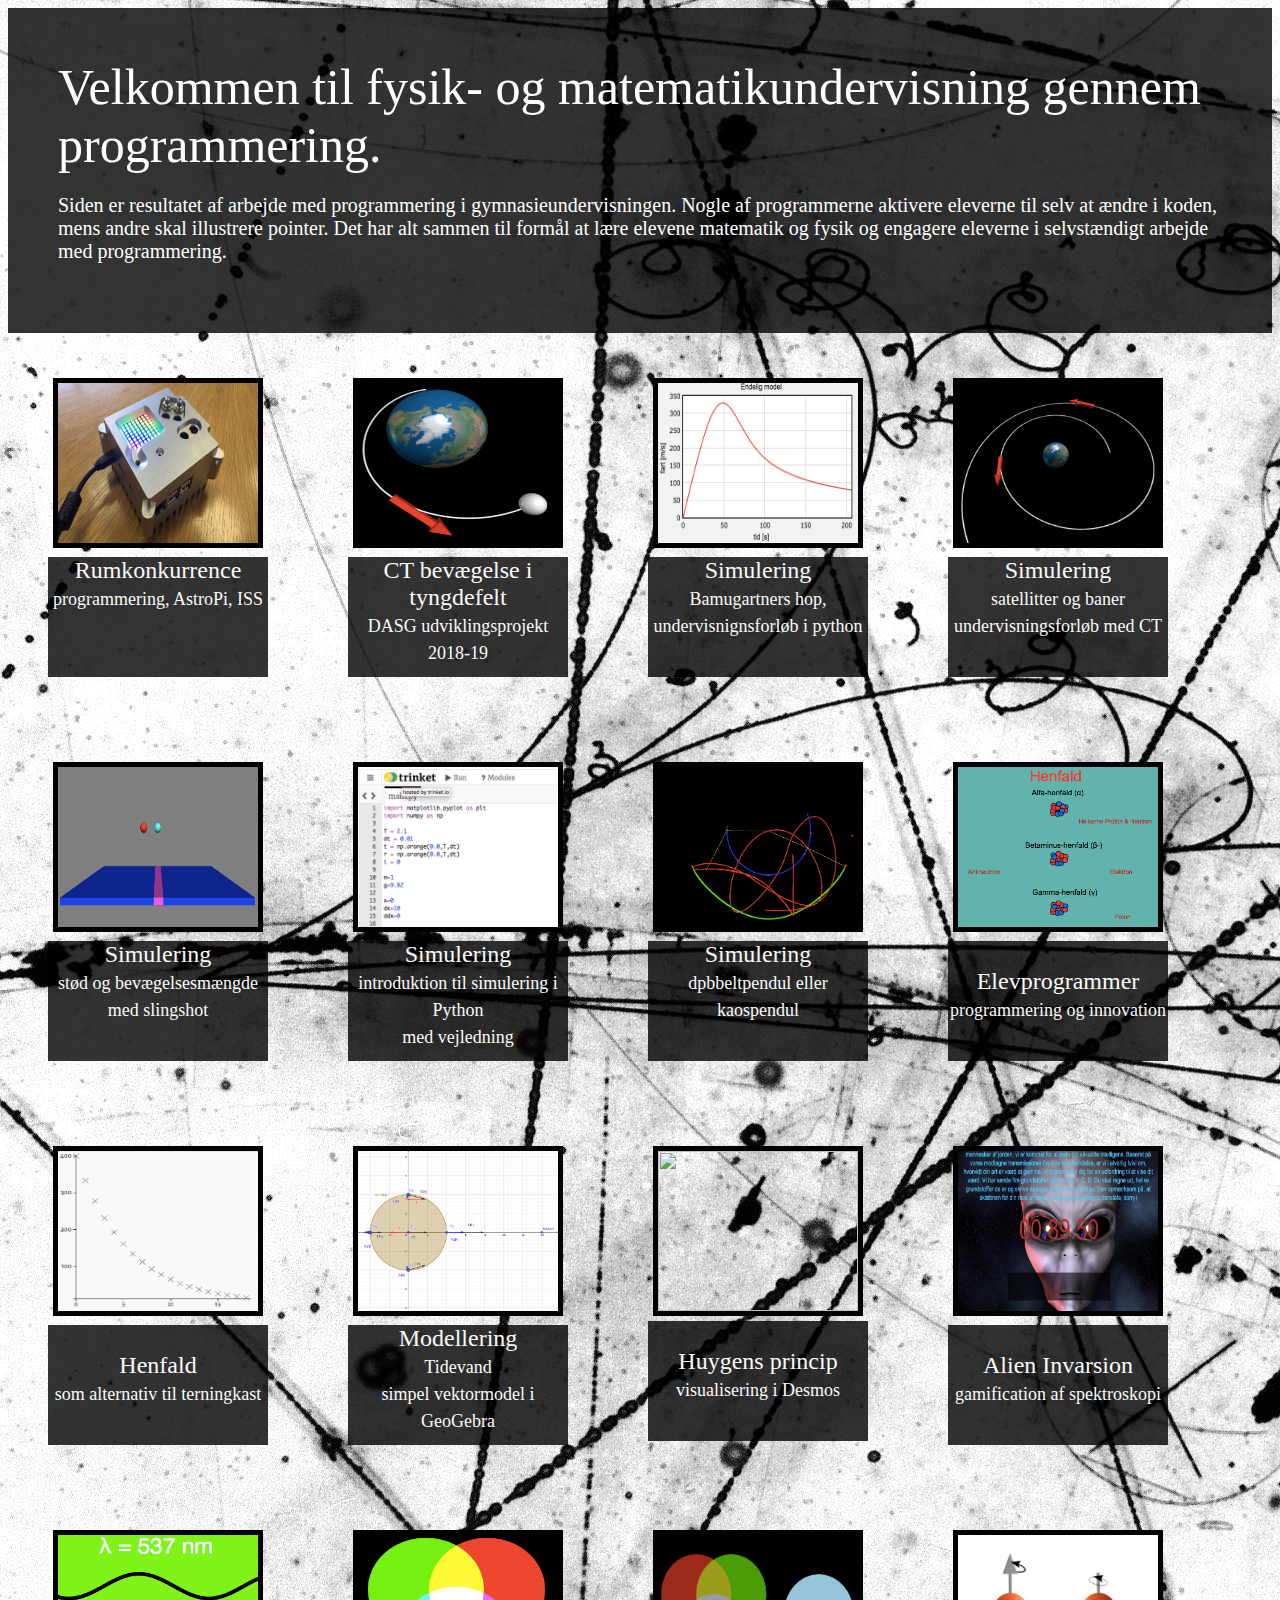
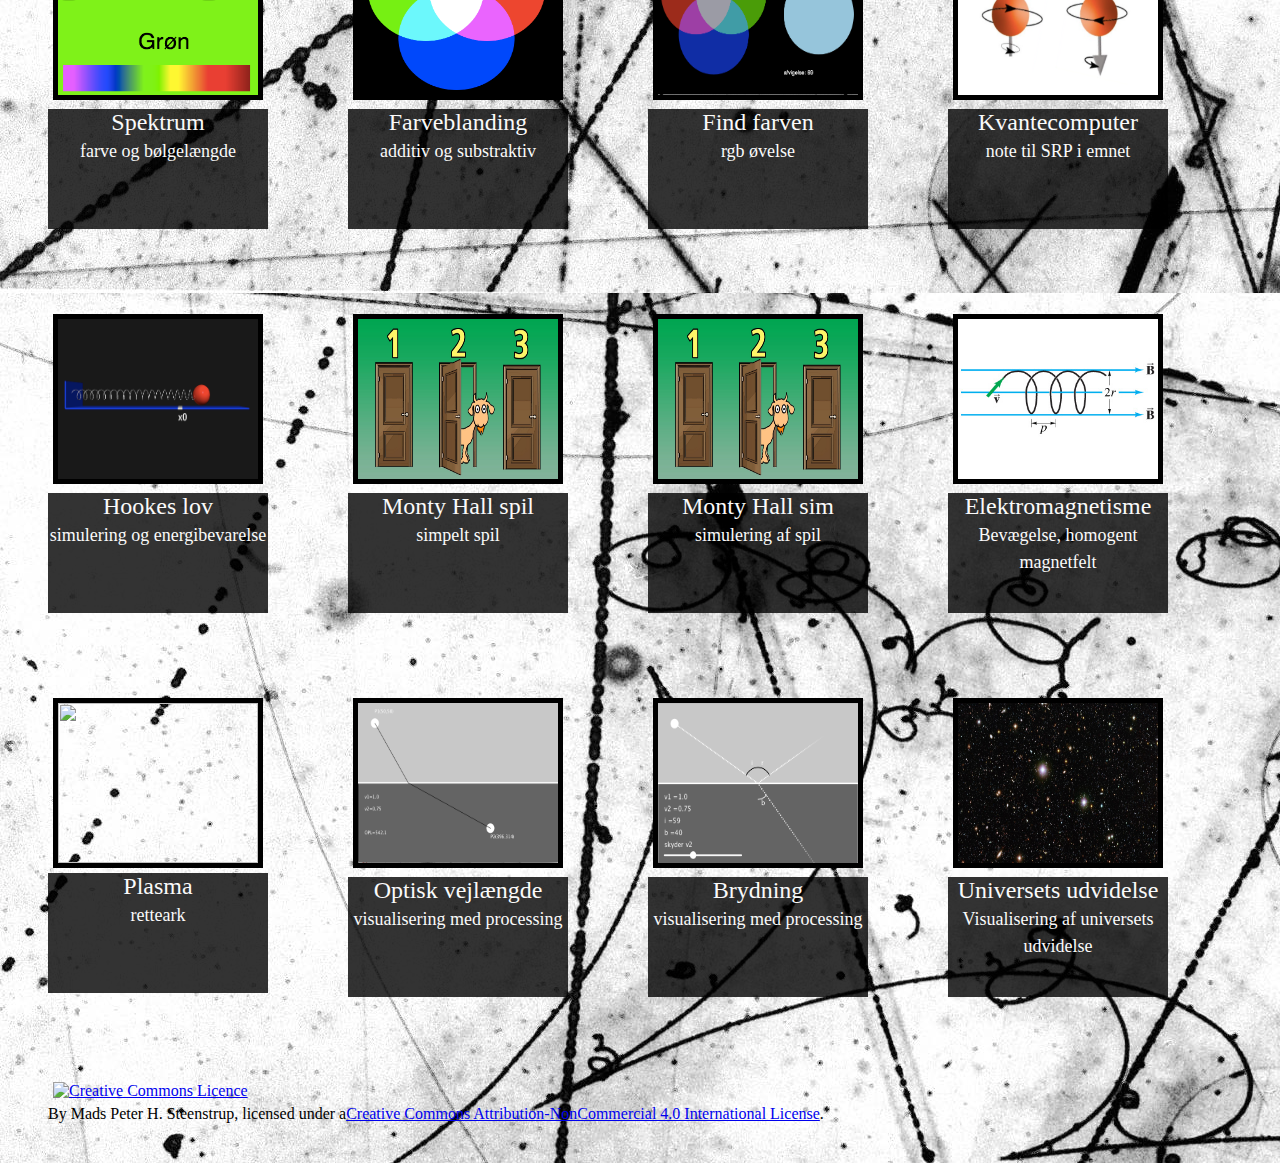
==== index.html @ b62d11b9 "update 29 januar" ====
<!DOCTYPE html>
<html>
<head>
	<meta charset="UTF-8">
  <title>Mads Peter H. Steenstrup</title>
<link rel="stylesheet" href="style.css">
<!--  <script>document.createElement("banner")</script> -->
<!--  <style>
body {
	background: url(FN0143H_2.jpg);
}
  banner {
    display: block;
    background-color: rgba(50,50,50,0.65);
    padding: 50px;
    font-size: 50px;
	color: rgb(200,200,200);
	text-align: center;
  }

img{
  float: center;
    width: 200px;
    height: 160px;
    margin: 5px;
	border: 5px solid black ;}

figure{
		float:left;
}

figcaption{
	background-color: rgba(0,0,0,0.7);
	font-size: 24px;
	text-align: center;
	color: rgb(200,200,200);
}
</style>
-->

</head>

<body>
<banner>Velkommen til fysik- og matematikundervisning gennem programmering.
<br>
<p style="font-size: 20px">	Siden er resultatet af arbejde med programmering i gymnasieundervisningen. Nogle af programmerne aktivere eleverne til selv at ændre i koden, mens andre skal illustrere pointer. Det har alt sammen til formål at lære elevene matematik og fysik og engagere eleverne i selvstændigt arbejde med programmering.   </p> </banner>

<figure>
	<a title="AstroPiRys 2018" href="AstroPiRys/AstroPiRys.html">  	<img src="AstroPiRys/AstroPiBillede.jpg" /></a>
	<figcaption>Rumkonkurrence <br><font size=4> programmering, AstroPi, ISS</font></figcaption></figure>
</figure>

<figure>
<a title="CT bevægelse i tyngdefelt" href="CT-affyringJorden.html"> <img src="affyringJorden.png" /></a>
<figcaption>CT bevægelse i tyngdefelt<br><font size=4>DASG udviklingsprojekt 2018-19</font> </figcaption></figure>

<figure>
	<a title="Simulation Felix Baumgartners hop" href="https://trinket.io/mpsteenstrup_9752/courses/newtons-mekanik-det-skra-kast-og-baumgartners-hop#">  	<img src="FelixBaumgartner.png" /></a>
	<figcaption>Simulering <br><font size=4>Bamugartners hop, <br> undervisnignsforløb i python</font></figcaption></figure>

</figure>

<figure>
	<a title="Simulation af satellitter og jorden" href="https://trinket.io/mpsteenstrup_9752/courses/astronomi-og-computational-thinking#/computational-thinking/ct">  	<img src="Astronomi.png" /></a>
	<figcaption>Simulering <br><font size=4>satellitter og baner <br> undervisningsforløb med CT </font></figcaption></figure>
</figure>

<figure>
	<a title="Stød" href="https://trinket.io/mpsteenstrup_9752/courses/stod-og-bevaegelsesmaengde#/stod/introduktion">  	<img src="Impulse.png" /></a>
	<figcaption>Simulering <br><font size=4>stød og bevægelsesmængde<br> med slingshot </font></figcaption></figure>

</figure>

<figure>
<a title="Trinket Python programmering" href="https://trinket.io/mpsteenstrup_9752/courses/introduktion-til-simulering-med-python#/introduktion/introduktion"> <img src="trinket_introduktion.png" /></a>
<figcaption>Simulering <br> <font size=4>introduktion til simulering i Python<br> med vejledning</font></figcaption></figure>

<figure>
<a title="Simulering dobbeltpendul" href="dobbeltpendul.html"> <img src="dobbeltpendul.png" /></a>
<figcaption>Simulering <br> <font size=4>dpbbeltpendul eller<br> kaospendul</font></figcaption></figure>


<figure>
<a title="Elevprogrammer, lavet af eleverne" href="https://sites.google.com/rysensteen.dk/gcp4-2019/home"> <img src="rysensteen/henfald_elev.png" /></a>
<figcaption><br> Elevprogrammer <br> <font size=4> programmering og innovation </font></figcaption></figure>

<figure>
<a title="Trinket Henfald" href="henfald.html"> <img src="henfald.png" /></a>
<figcaption><br> Henfald <br> <font size=4>som alternativ til terningkast</font></figcaption></figure>


<figure>
	<a title="Tidevand - en simpel vektormodel" href="tidevand/tidevand.html">  	<img src="tidevand/tidevand.png" /></a>
	<figcaption>Modellering <br><font size=4> Tidevand <br>simpel vektormodel i GeoGebra </font></figcaption></figure>

</figure>

<figure>
<a title="View with the Desmos Graphing Calculator" href="https://www.desmos.com/calculator/y0p3xfq9h0">  	<img src="https://s3.amazonaws.com/calc_thumbs/production/y0p3xfq9h0.png" /></a>
<figcaption><br>Huygens princip <br> <font size=4> visualisering i Desmos </font>  </figcaption></figure>



<figure>
<a title="Alien invasion" href="/AlarmJs/indexNeHHeHg.html"> <img src="AlienInvasion.png" /></a>
<figcaption><br>Alien Invarsion <br> <font size=4> gamification af spektroskopi</font></figcaption></figure>

<figure>
<a title="Spektrum" href="spektrum/spektrum.html"> <img src="spektrum/spektrum.png" /></a>
<figcaption>Spektrum          <br><font size=4>farve og bølgelængde</font></figcaption></figure>

<figure>
<a title="Farveblanding" href="farveblanding_js/farveblanding_js.html"> <img src="farveblanding_js/farveblanding_js.png" /></a>
<figcaption>Farveblanding<br><font size=4>additiv og substraktiv</font></figcaption></figure>

<figure>
<a title="FindFarven" href="findFarven.html"> <img src="findFarven.png" /></a>
<figcaption>Find farven<br><font size=4>rgb øvelse</font></figcaption></figure>


<figure>
<a title="Kvanteinformation og Kvantecomputer" href="kvanteinformation.html"> <img src="elektroner.png" /></a>
<figcaption>Kvantecomputer <br> <font size=4>note til SRP i emnet</font> </figcaption></figure>

<figure>
<a title="Hookes lov" href="hookeslov.html"> <img src="hookeslov.png" /></a>
<figcaption>Hookes lov <br> <font size=4>simulering og energibevarelse </font></figcaption></figure>

<figure>
<a title="Monty Hall spil" href="MontyHallSpil.html"> <img src="MontyHall.jpg" /></a>
<figcaption>Monty Hall spil <br> <font size=4>simpelt spil </font> </figcaption></figure>

<figure>
<a title="Simulering af Monty Hall spil" href="MontyHallSimulering.html"> <img src="MontyHall.jpg" /></a>
<figcaption>Monty Hall sim <br> <font size=4>simulering af spil </font></figcaption></figure>


<figure>
<a title="Bevægelse i homogent magnetfelt" href="Elektromagnetisme.html"> <img src="elektronMagnetisk.jpg" /></a>
<figcaption>Elektromagnetisme <br><font size=4>Bevægelse, homogent magnetfelt</font> </figcaption></figure>


<figure>
<a title="Plasma og Fusion retteark" href="plasma.html"> <img src="plasma.png" /></a>
<figcaption>Plasma <br><font size=4>retteark</font></figcaption></figure>

<figure>
<a title="OPL" href="/processing/brydning2/index_mp.html">
	<img src="OPL.png"/></a>
<figcaption>Optisk vejlængde<br><font size=4>visualisering med processing</font> </figcaption></figure>


<figure>
<a title="Brydningsvinkel" href="/processing/brydning/index_mp.html"> <img src="Brydningsvinkel.png" /></a>
<figcaption>Brydning<br><font size=4>visualisering med processing</font> </figcaption></figure>


<figure>
<a title="Universets udvidelse" href="UniversetsUdvidelse.html"> <img src="stars.jpg" /></a>
<figcaption>Universets udvidelse<br><font size=4>Visualisering af universets udvidelse</font> </figcaption></figure>




<br>
<br>
</banner>

<figure>
<a rel="license" href="http://creativecommons.org/licenses/by-nc/4.0/"><img alt="Creative Commons Licence" style="border-width:0;width:120px; height: 42px" src="https://i.creativecommons.org/l/by-nc/4.0/88x31.png"  /></a><br />By Mads Peter H. Steenstrup, licensed under a<a rel="license" href="http://creativecommons.org/licenses/by-nc/4.0/">Creative Commons Attribution-NonCommercial 4.0 International License</a>.
</figure>

</body>
</html>
---- style.css ----
body {
	background: url(FN0143H_2.jpg);
}
  banner {
    display: block;
    background-color: rgba(0,0,0,0.8);
    padding: 50px;
    font-size: 50px;
	color: white;
	text-align: left;
  }

img{
	position: relative;
  float: center;
    width: 200px;
    height: 160px;
    margin: 5px;
	border: 5px solid black ;}

figure{
		float:left;
		margin: 40px;
}

figcaption{
	background-color: rgba(0,0,0,0.8);
	font-size: 24px;
	text-align: center;
	color: rgb(250,250,250);
	width: 220px;
	height: 120px;
}
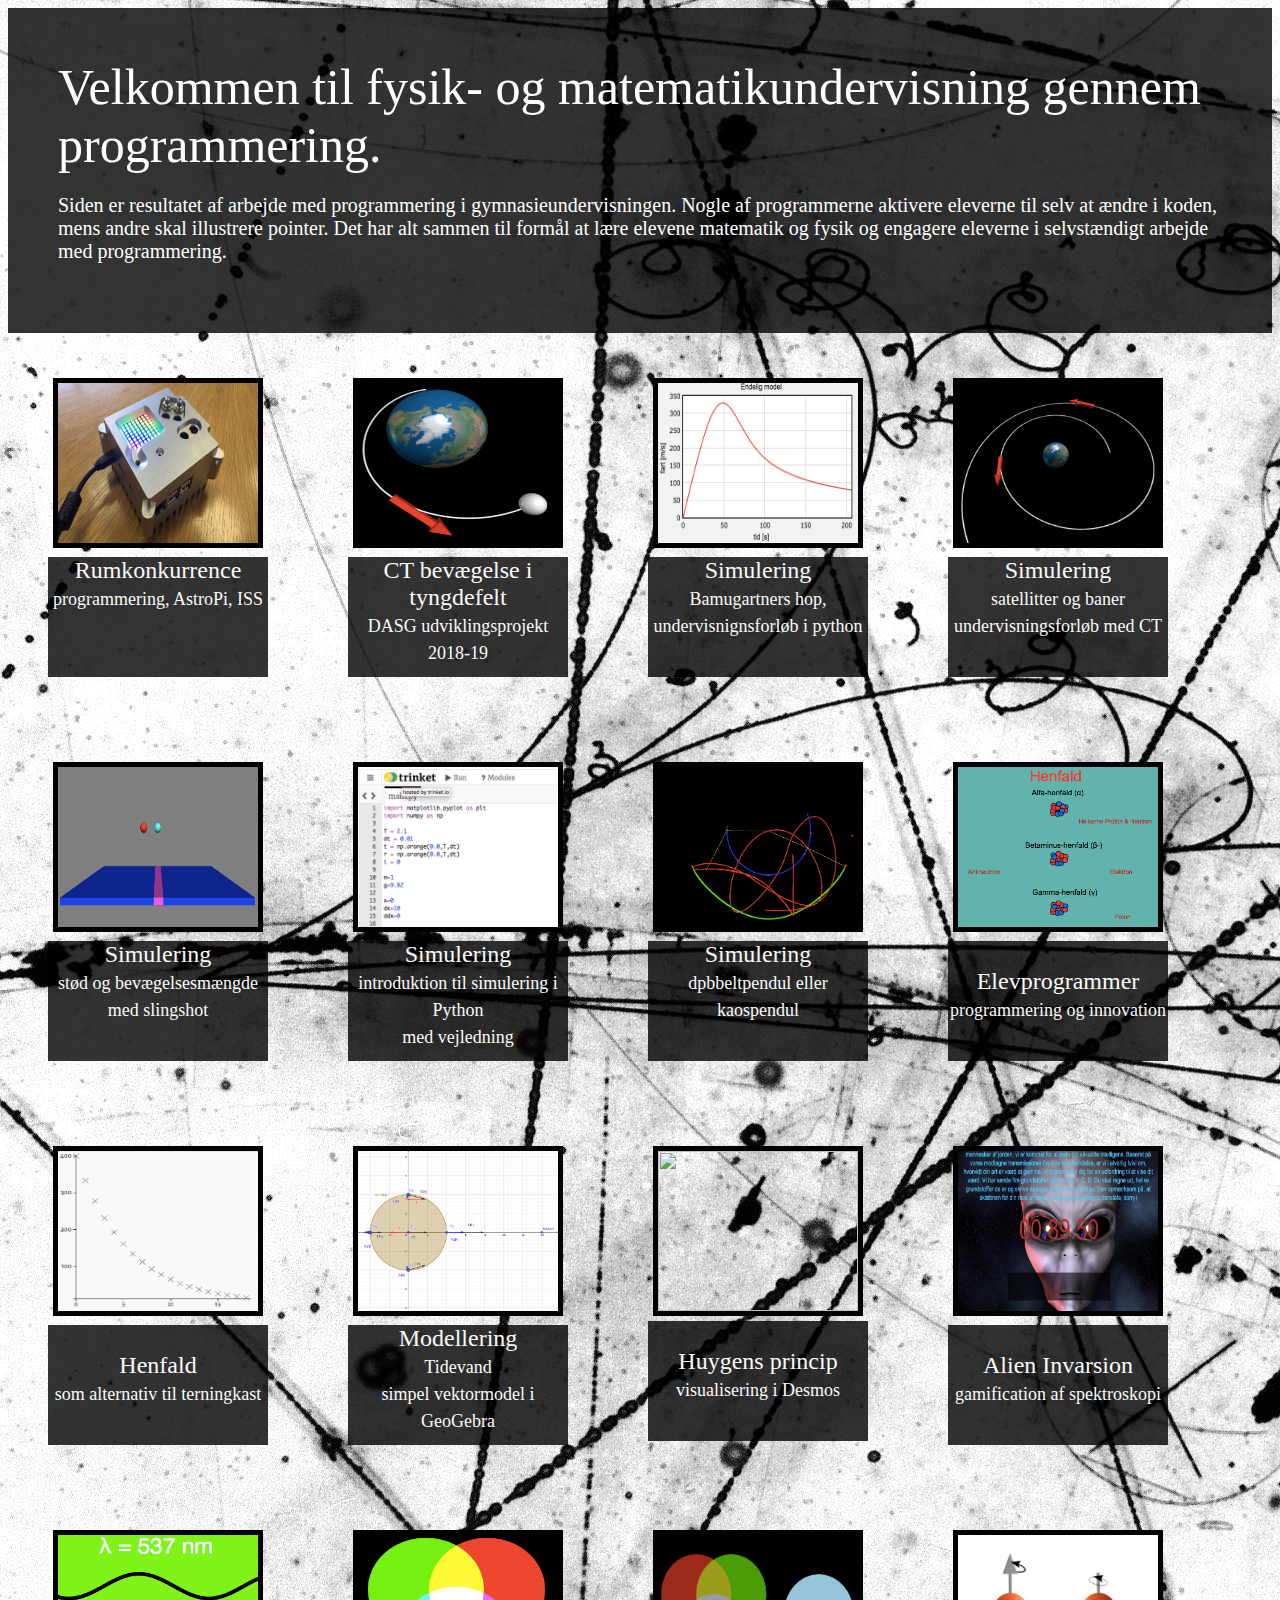
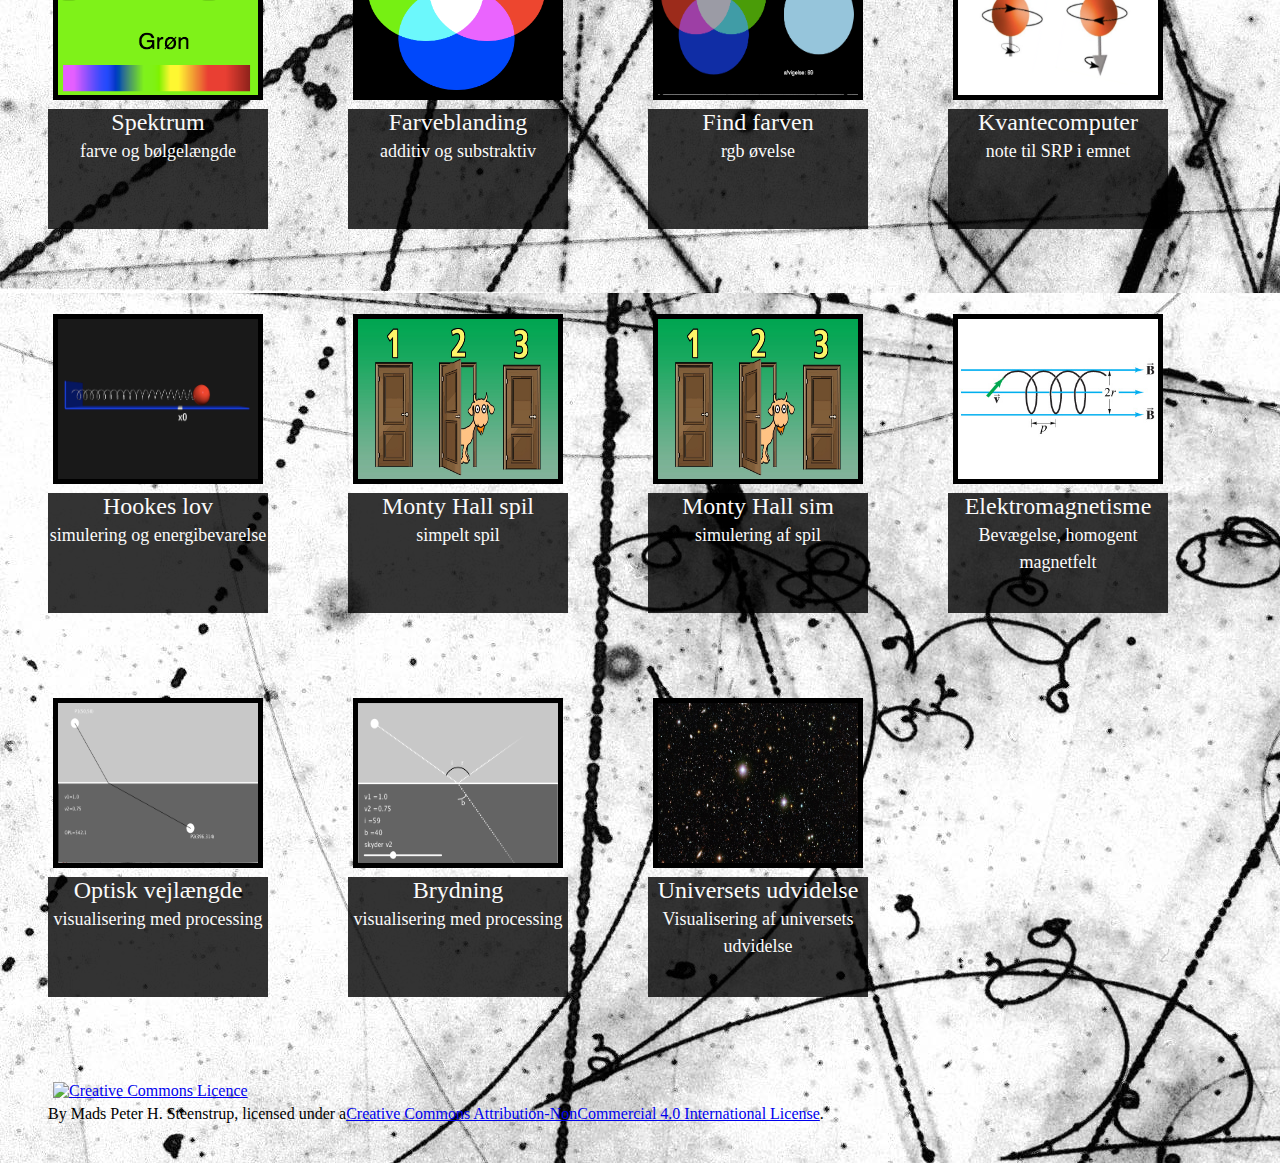
==== commit 65bc84dd: "plasma retteark slettet" ====
--- a/index.html
+++ b/index.html
@@ -139,11 +139,6 @@
 <a title="Bevægelse i homogent magnetfelt" href="Elektromagnetisme.html"> <img src="elektronMagnetisk.jpg" /></a>
 <figcaption>Elektromagnetisme <br><font size=4>Bevægelse, homogent magnetfelt</font> </figcaption></figure>
 
-
-<figure>
-<a title="Plasma og Fusion retteark" href="plasma.html"> <img src="plasma.png" /></a>
-<figcaption>Plasma <br><font size=4>retteark</font></figcaption></figure>
-
 <figure>
 <a title="OPL" href="/processing/brydning2/index_mp.html">
 	<img src="OPL.png"/></a>
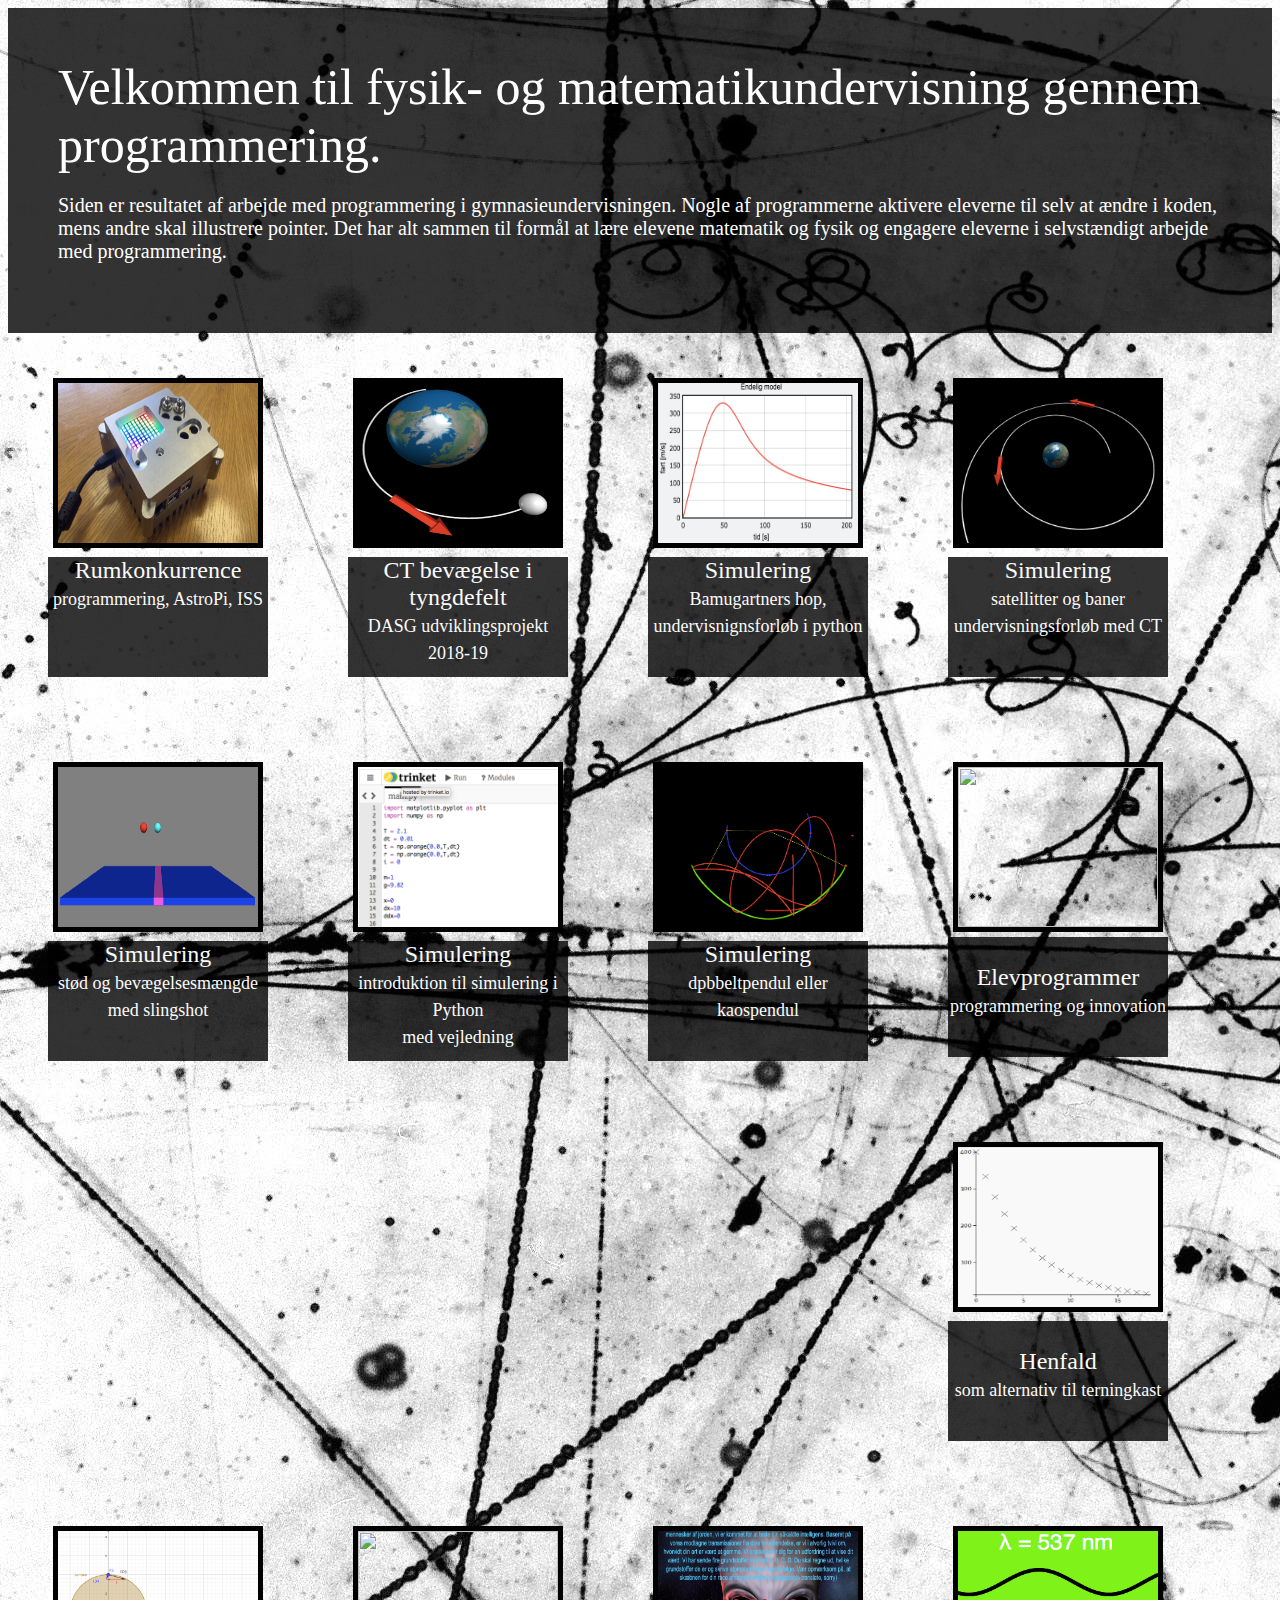
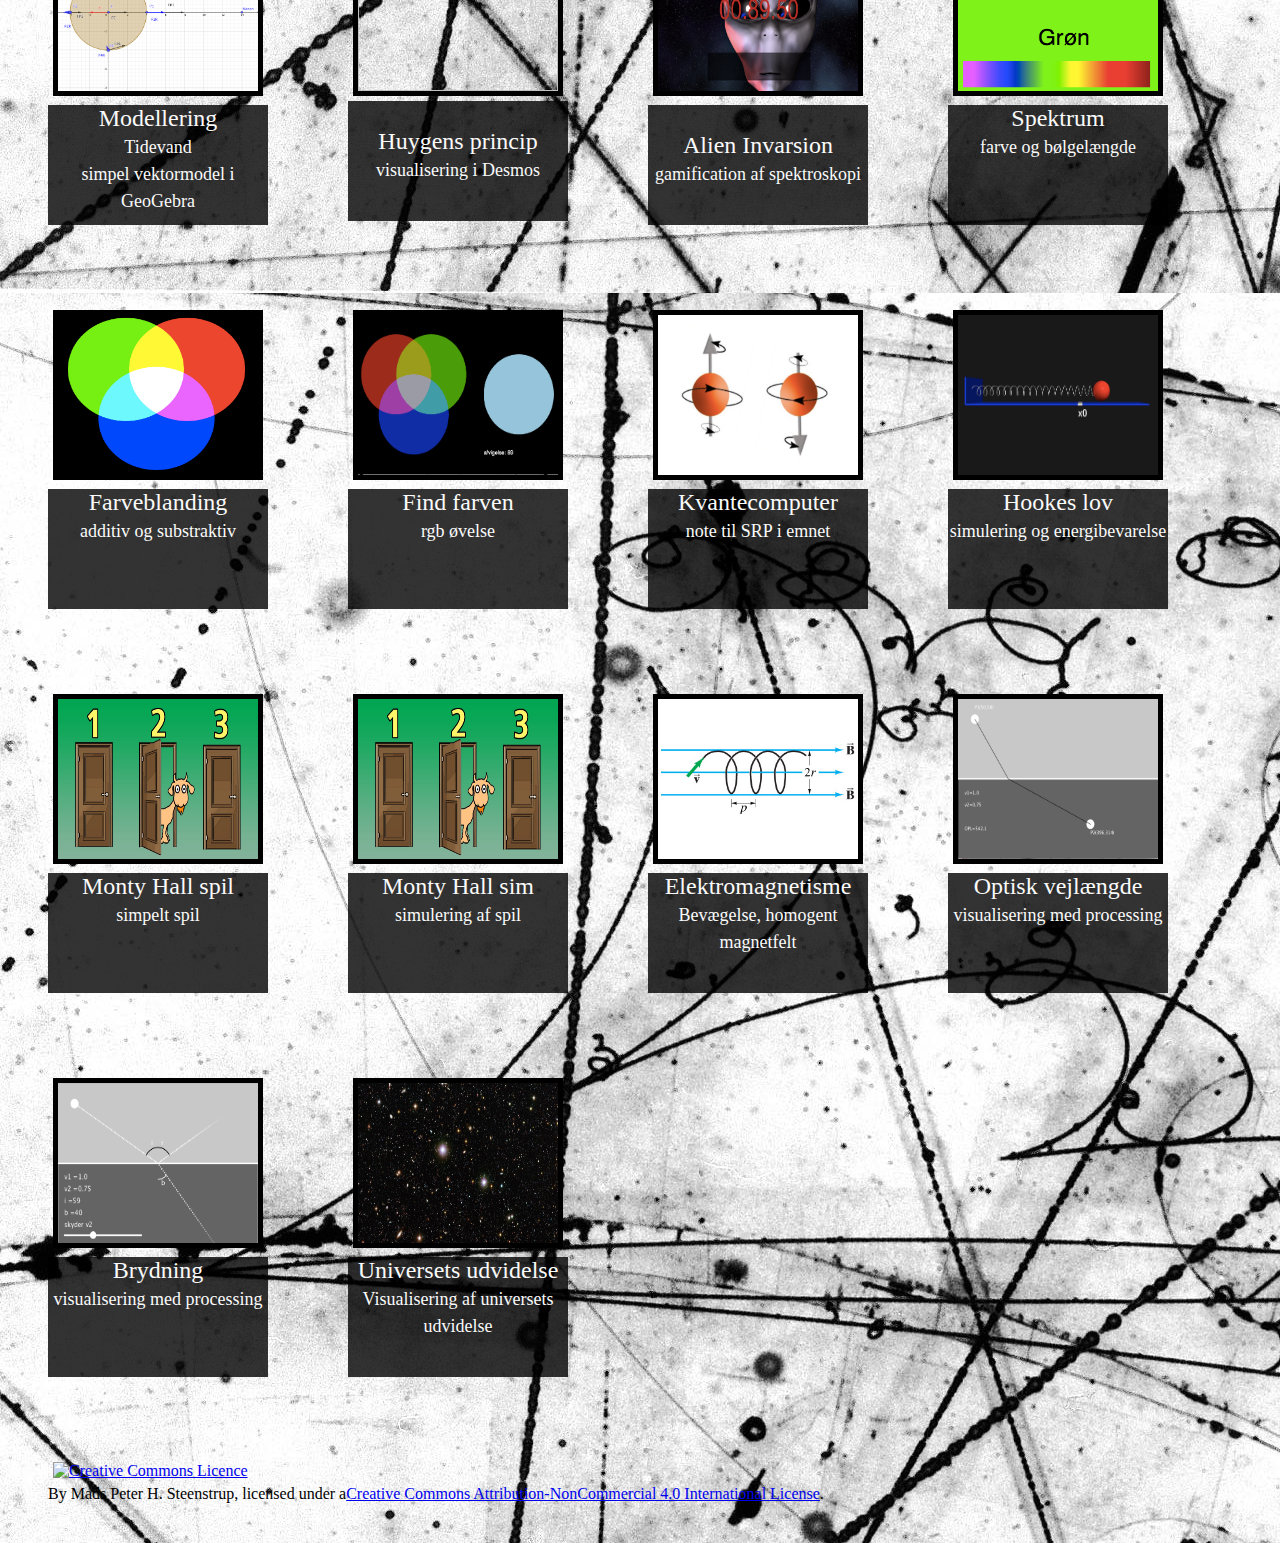
==== commit 8cc7f012: "elevprogrammering" ====
--- a/index.html
+++ b/index.html
@@ -51,7 +51,7 @@
 </figure>
 
 <figure>
-<a title="CT bevægelse i tyngdefelt" href="CT-affyringJorden.html"> <img src="affyringJorden.png" /></a>
+<a title="CT bevægelse i tyngdefelt" href="https://trinket.io/mpsteenstrup_9752/courses/simulering-af-bevaegelse-i-tyngdefelt#/introduktion/noter-til-underviser"> <img src="affyringJorden.png" /></a>
 <figcaption>CT bevægelse i tyngdefelt<br><font size=4>DASG udviklingsprojekt 2018-19</font> </figcaption></figure>
 
 <figure>
@@ -81,7 +81,7 @@
 
 
 <figure>
-<a title="Elevprogrammer, lavet af eleverne" href="https://sites.google.com/rysensteen.dk/gcp4-2019/home"> <img src="rysensteen/henfald_elev.png" /></a>
+<a title="Elevprogrammer, lavet af eleverne" href="rysensteen/rysensteen_elev.html"> <img src="rysensteen/Jeopardy.png" /></a>
 <figcaption><br> Elevprogrammer <br> <font size=4> programmering og innovation </font></figcaption></figure>
 
 <figure>
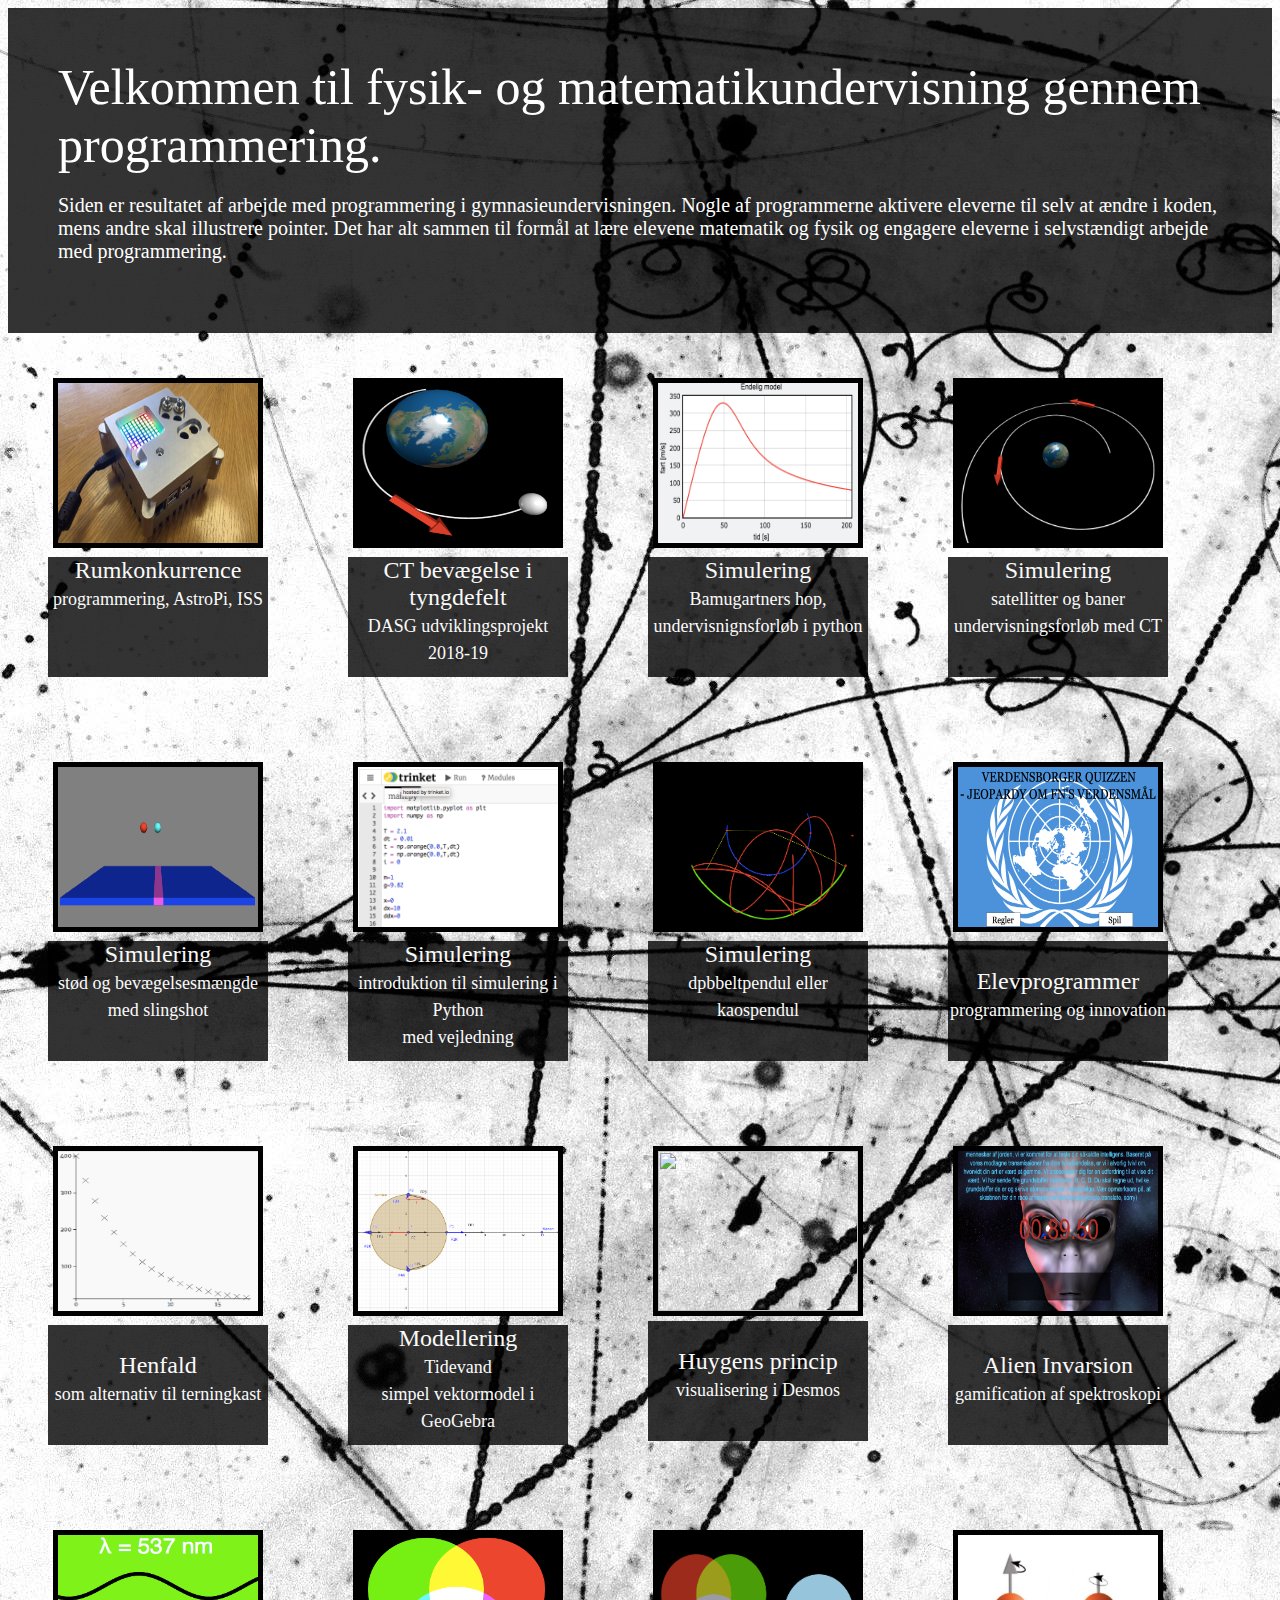
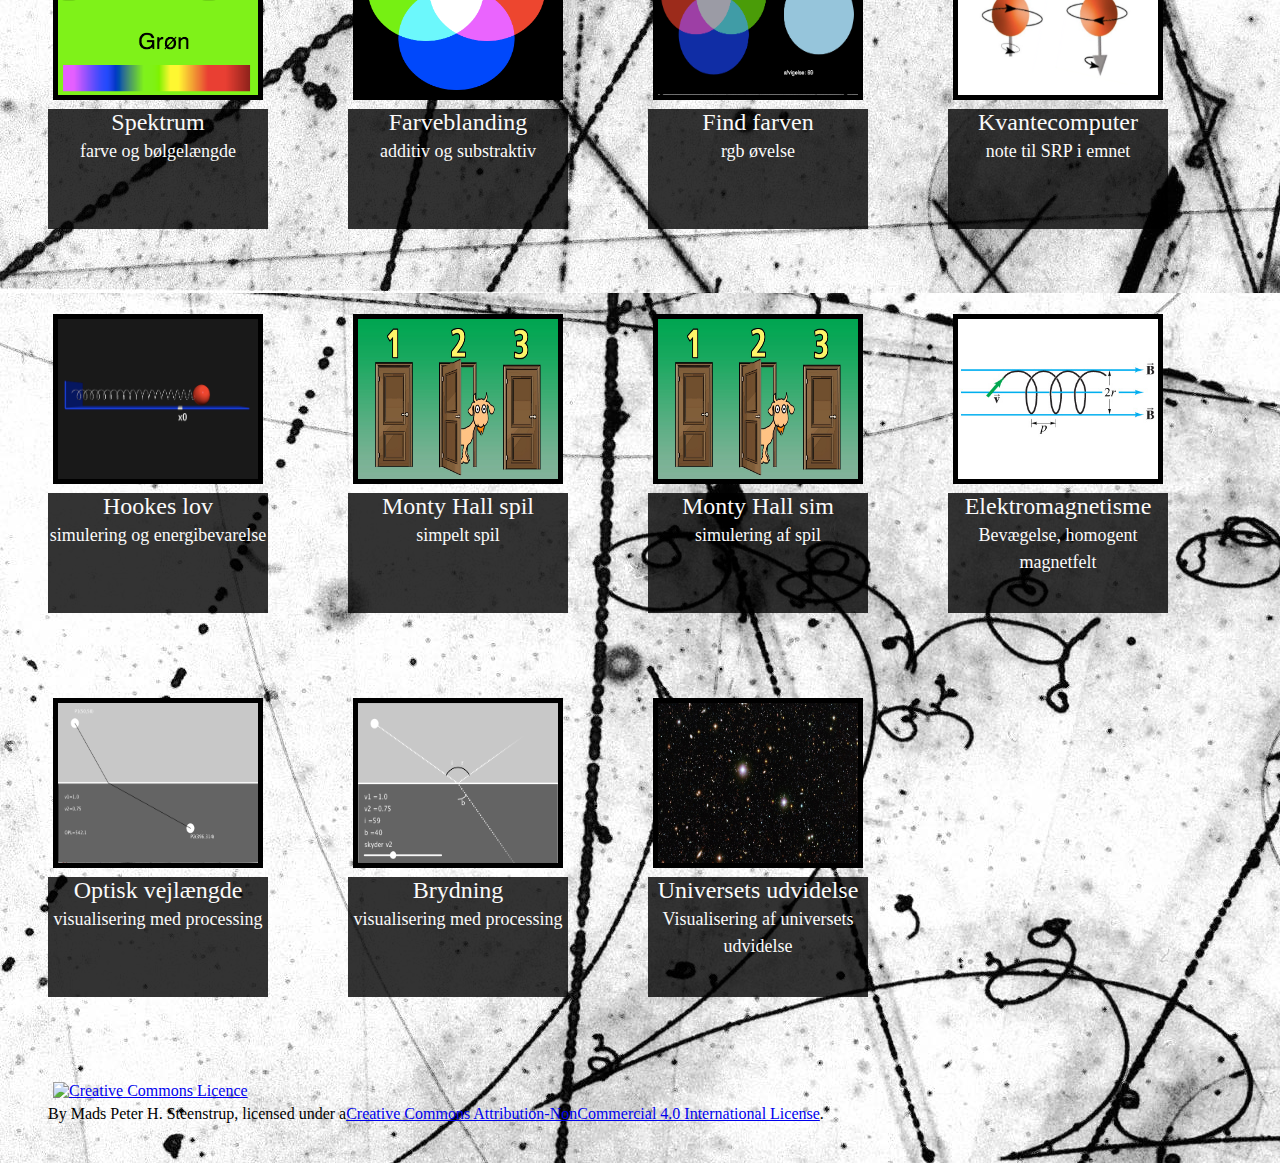
==== commit d70bda08: "index update" ====
--- a/index.html
+++ b/index.html
@@ -81,7 +81,7 @@
 
 
 <figure>
-<a title="Elevprogrammer, lavet af eleverne" href="rysensteen/rysensteen_elev.html"> <img src="rysensteen/Jeopardy.png" /></a>
+<a title="Elevprogrammer, lavet af eleverne" href="rysensteen/rysensteen_elev.html"> <img src="rysensteen/jeopardy.png" /></a>
 <figcaption><br> Elevprogrammer <br> <font size=4> programmering og innovation </font></figcaption></figure>
 
 <figure>
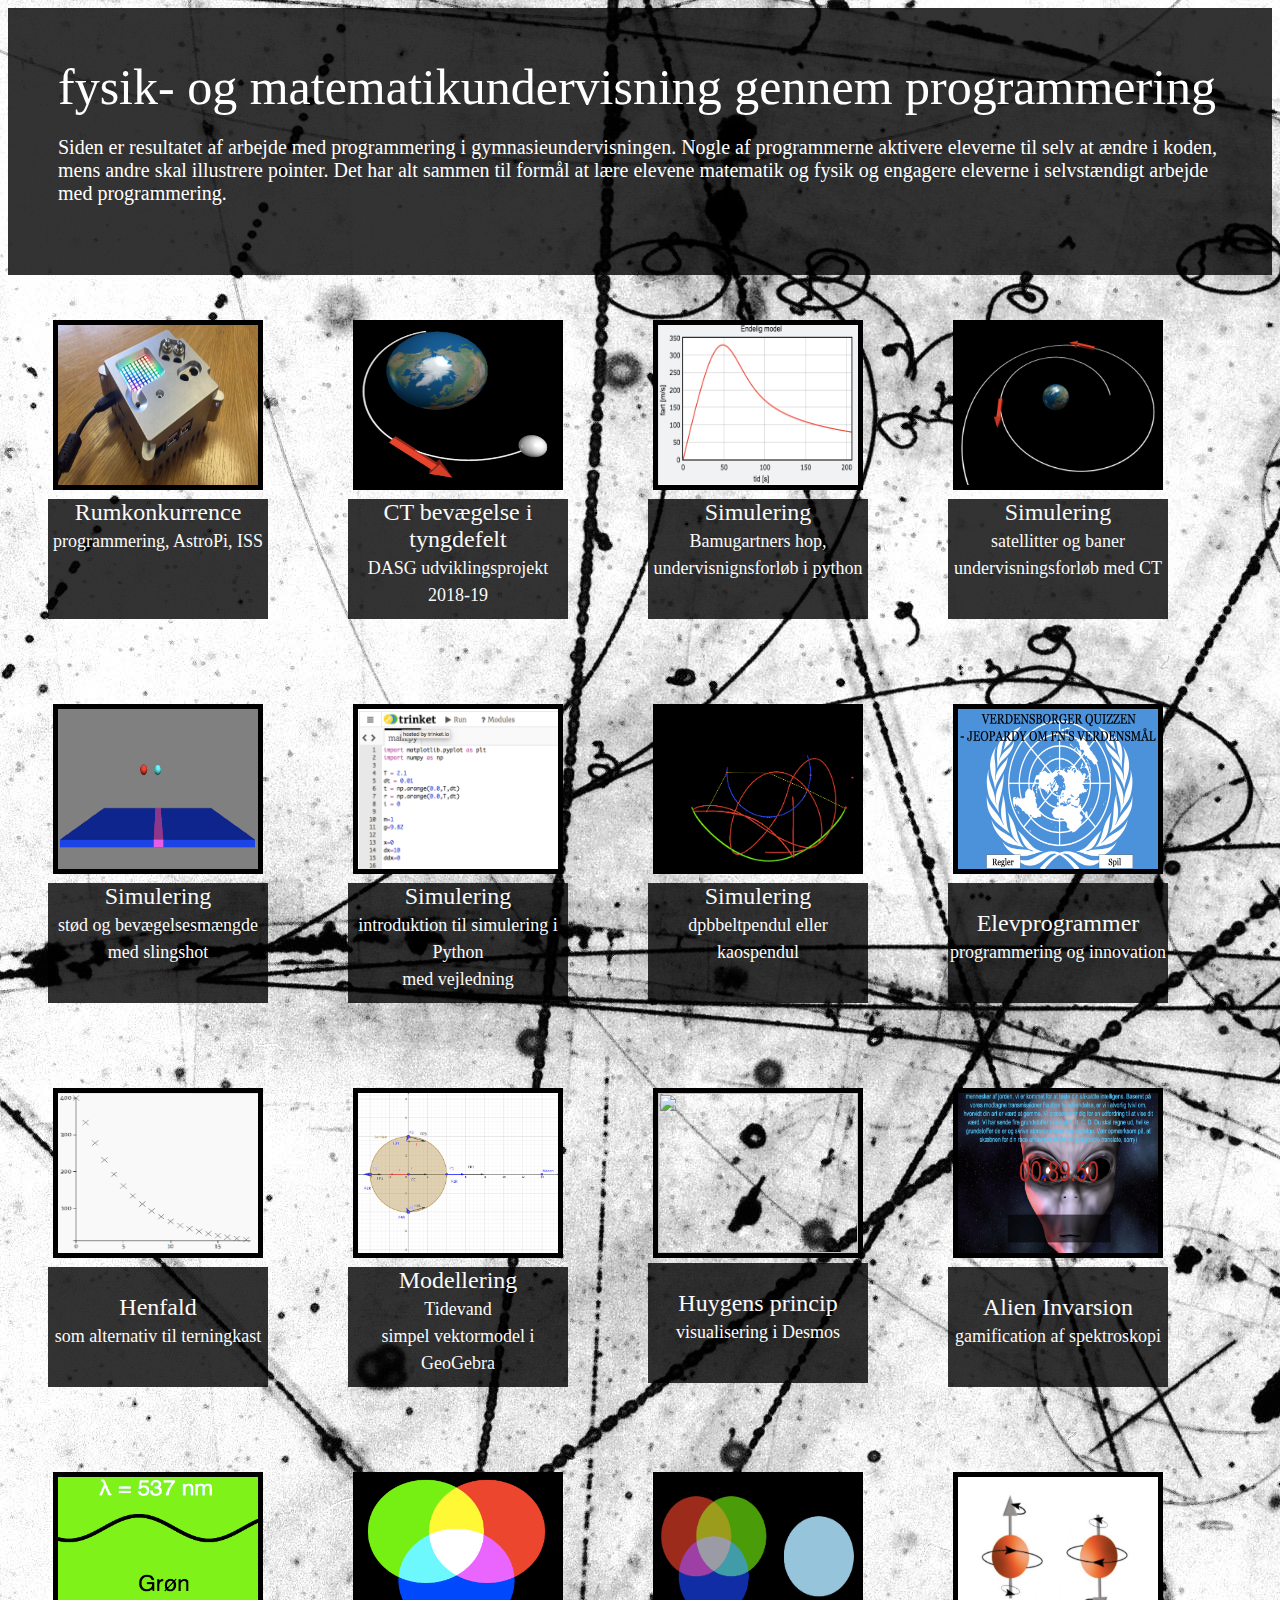
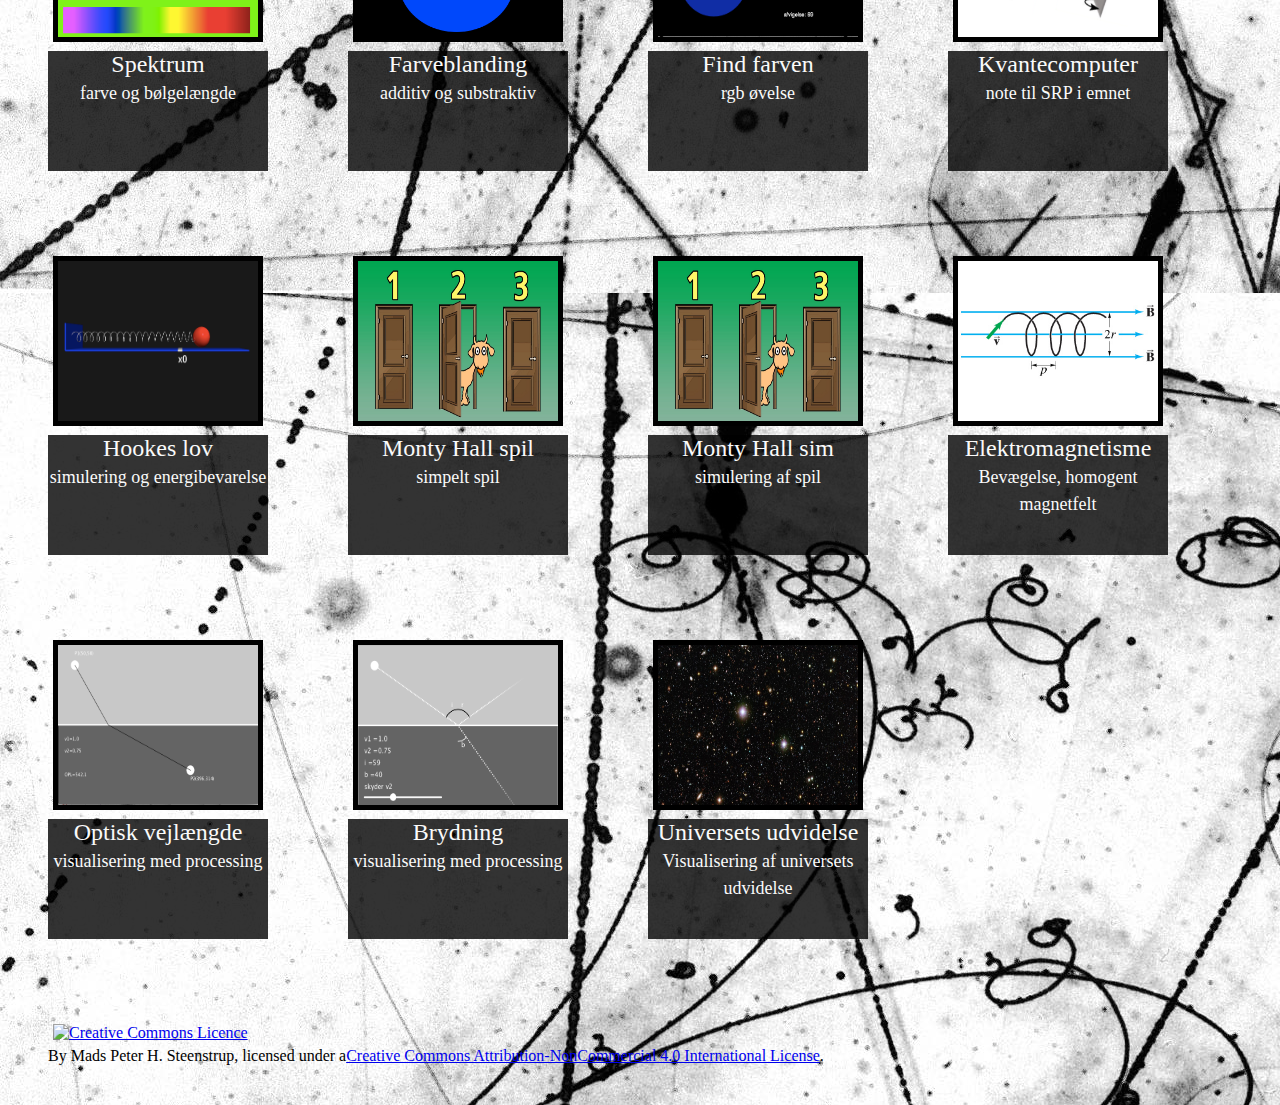
==== commit 02dce046: "gennemgribende renovering" ====
--- a/index.html
+++ b/index.html
@@ -4,49 +4,15 @@
 	<meta charset="UTF-8">
   <title>Mads Peter H. Steenstrup</title>
 <link rel="stylesheet" href="style.css">
-<!--  <script>document.createElement("banner")</script> -->
-<!--  <style>
-body {
-	background: url(FN0143H_2.jpg);
-}
-  banner {
-    display: block;
-    background-color: rgba(50,50,50,0.65);
-    padding: 50px;
-    font-size: 50px;
-	color: rgb(200,200,200);
-	text-align: center;
-  }
-
-img{
-  float: center;
-    width: 200px;
-    height: 160px;
-    margin: 5px;
-	border: 5px solid black ;}
-
-figure{
-		float:left;
-}
-
-figcaption{
-	background-color: rgba(0,0,0,0.7);
-	font-size: 24px;
-	text-align: center;
-	color: rgb(200,200,200);
-}
-</style>
--->
 
 </head>
-
 <body>
-<banner>Velkommen til fysik- og matematikundervisning gennem programmering.
+<banner>fysik- og matematikundervisning gennem programmering
 <br>
 <p style="font-size: 20px">	Siden er resultatet af arbejde med programmering i gymnasieundervisningen. Nogle af programmerne aktivere eleverne til selv at ændre i koden, mens andre skal illustrere pointer. Det har alt sammen til formål at lære elevene matematik og fysik og engagere eleverne i selvstændigt arbejde med programmering.   </p> </banner>
 
 <figure>
-	<a title="AstroPiRys 2018" href="AstroPiRys/AstroPiRys.html">  	<img src="AstroPiRys/AstroPiBillede.jpg" /></a>
+	<a title="AstroPiRys 2018" href="AstroPiRys/AstroPi.html">  	<img src="AstroPiRys/AstroPiBillede.jpg" /></a>
 	<figcaption>Rumkonkurrence <br><font size=4> programmering, AstroPi, ISS</font></figcaption></figure>
 </figure>
 
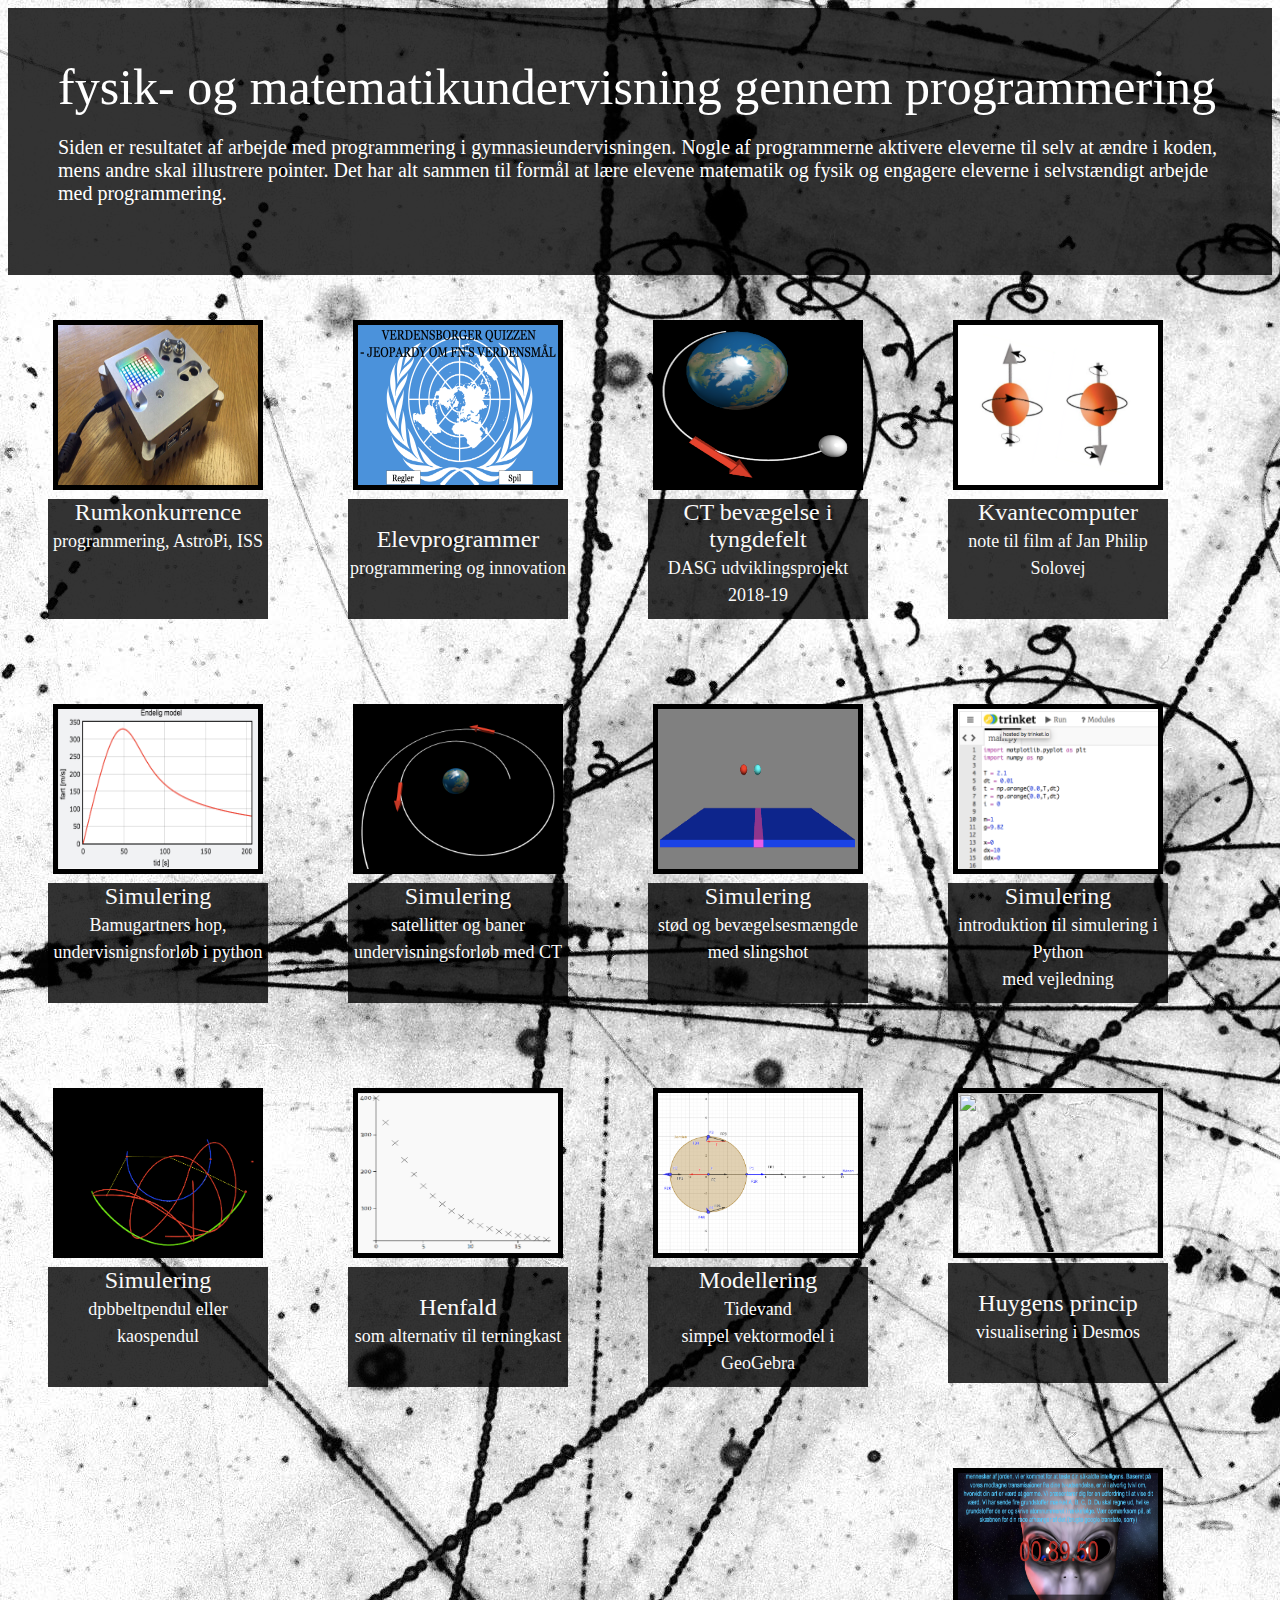
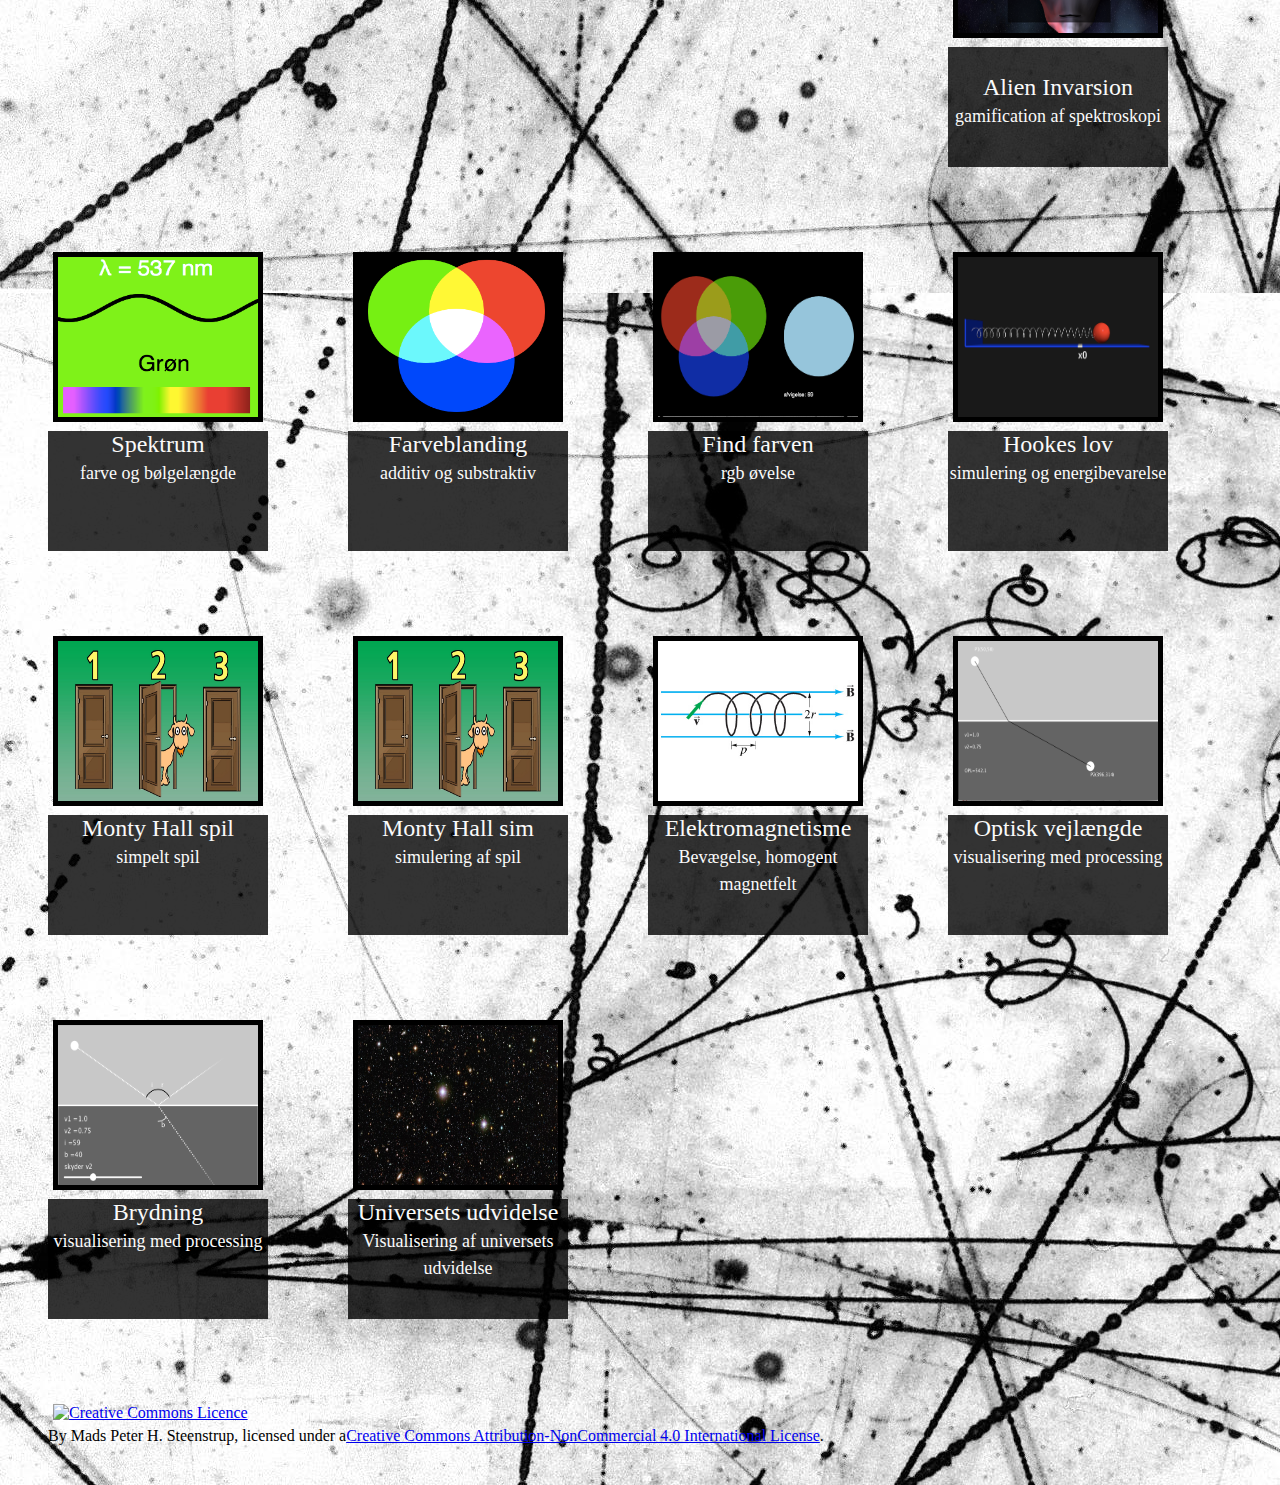
==== commit b947c3ed: "index" ====
--- a/index.html
+++ b/index.html
@@ -17,8 +17,16 @@
 </figure>
 
 <figure>
+<a title="Elevprogrammer, lavet af eleverne" href="rysensteen/rysensteen_elev.html"> <img src="rysensteen/jeopardy.png" /></a>
+<figcaption><br> Elevprogrammer <br> <font size=4> programmering og innovation </font></figcaption></figure>
+
+<figure>
 <a title="CT bevægelse i tyngdefelt" href="https://trinket.io/mpsteenstrup_9752/courses/simulering-af-bevaegelse-i-tyngdefelt#/introduktion/noter-til-underviser"> <img src="affyringJorden.png" /></a>
 <figcaption>CT bevægelse i tyngdefelt<br><font size=4>DASG udviklingsprojekt 2018-19</font> </figcaption></figure>
+
+<figure>
+<a title="Kvanteinformation og Kvantecomputer" href="kvanteinformation.html"> <img src="elektroner.png" /></a>
+<figcaption>Kvantecomputer <br> <font size=4>note til film af Jan Philip Solovej</font> </figcaption></figure>
 
 <figure>
 	<a title="Simulation Felix Baumgartners hop" href="https://trinket.io/mpsteenstrup_9752/courses/newtons-mekanik-det-skra-kast-og-baumgartners-hop#">  	<img src="FelixBaumgartner.png" /></a>
@@ -46,9 +54,7 @@
 <figcaption>Simulering <br> <font size=4>dpbbeltpendul eller<br> kaospendul</font></figcaption></figure>
 
 
-<figure>
-<a title="Elevprogrammer, lavet af eleverne" href="rysensteen/rysensteen_elev.html"> <img src="rysensteen/jeopardy.png" /></a>
-<figcaption><br> Elevprogrammer <br> <font size=4> programmering og innovation </font></figcaption></figure>
+
 
 <figure>
 <a title="Trinket Henfald" href="henfald.html"> <img src="henfald.png" /></a>
@@ -82,11 +88,6 @@
 <figure>
 <a title="FindFarven" href="findFarven.html"> <img src="findFarven.png" /></a>
 <figcaption>Find farven<br><font size=4>rgb øvelse</font></figcaption></figure>
-
-
-<figure>
-<a title="Kvanteinformation og Kvantecomputer" href="kvanteinformation.html"> <img src="elektroner.png" /></a>
-<figcaption>Kvantecomputer <br> <font size=4>note til SRP i emnet</font> </figcaption></figure>
 
 <figure>
 <a title="Hookes lov" href="hookeslov.html"> <img src="hookeslov.png" /></a>
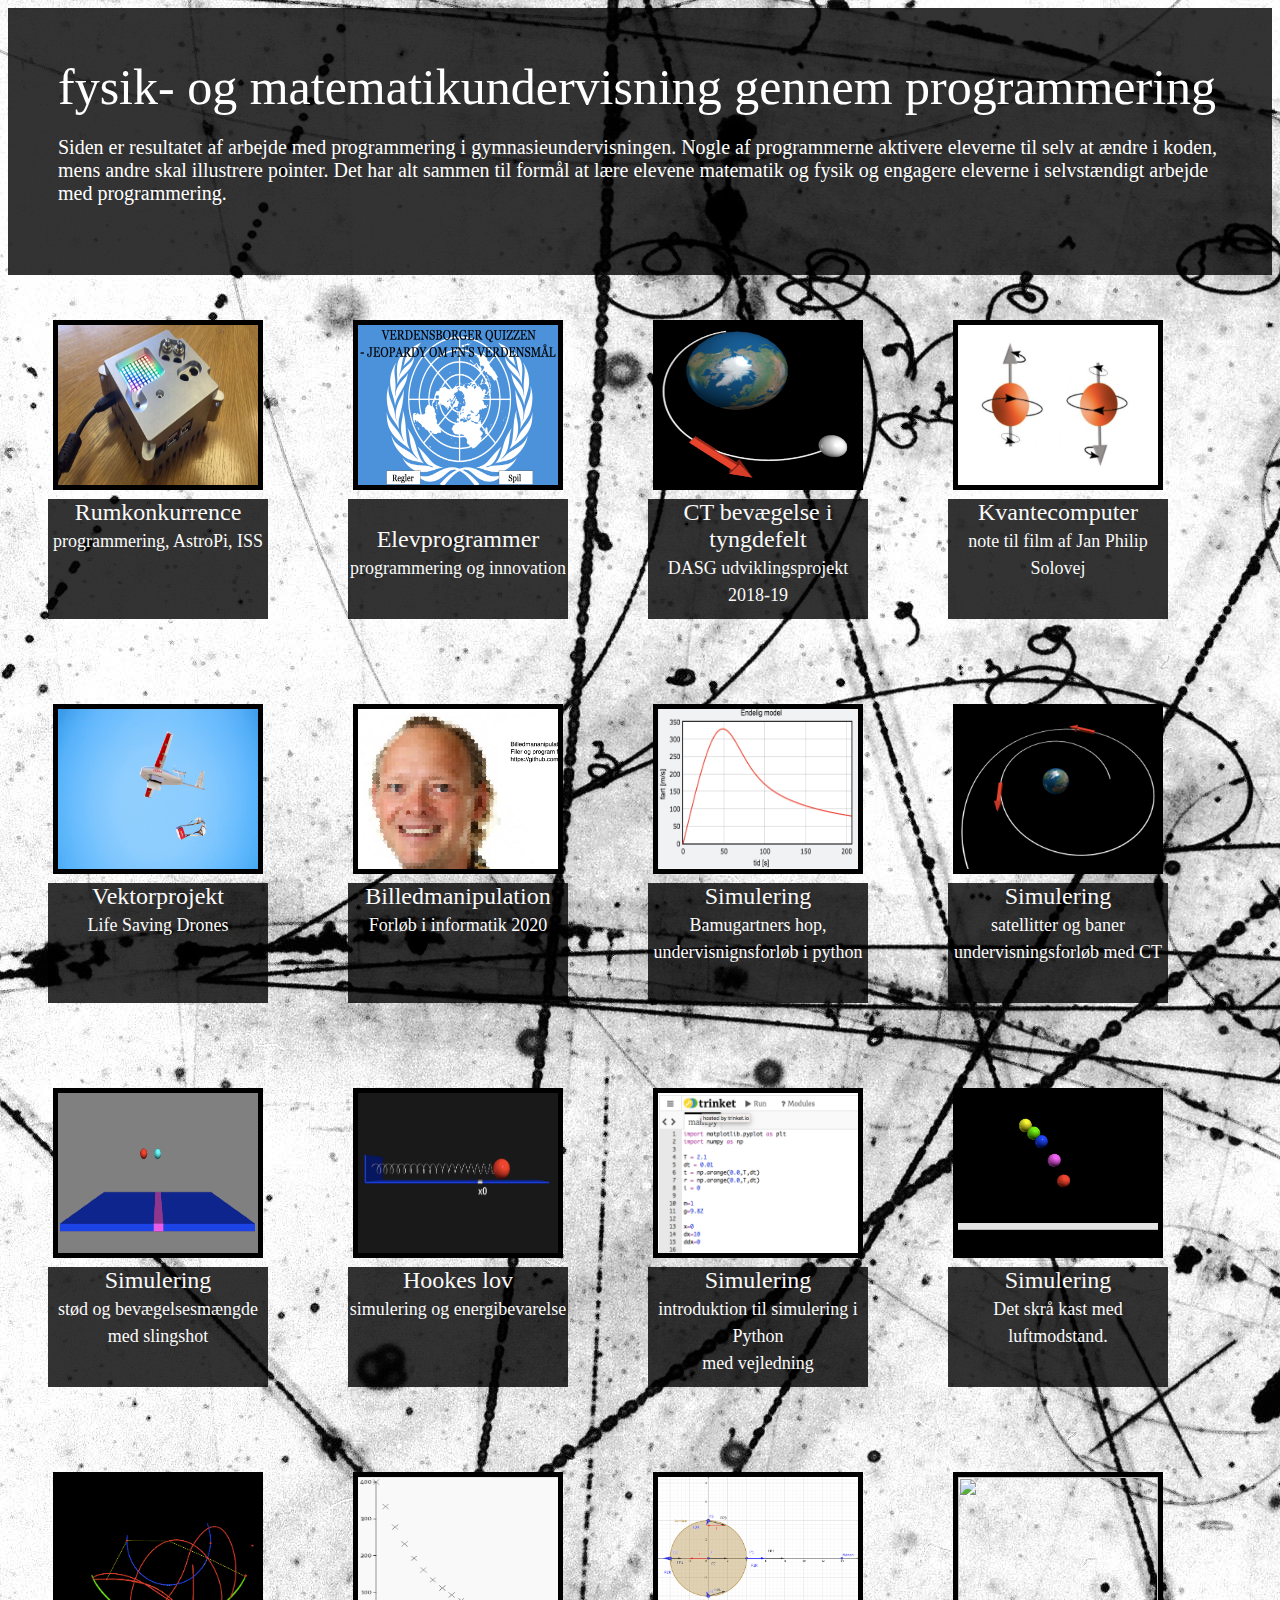
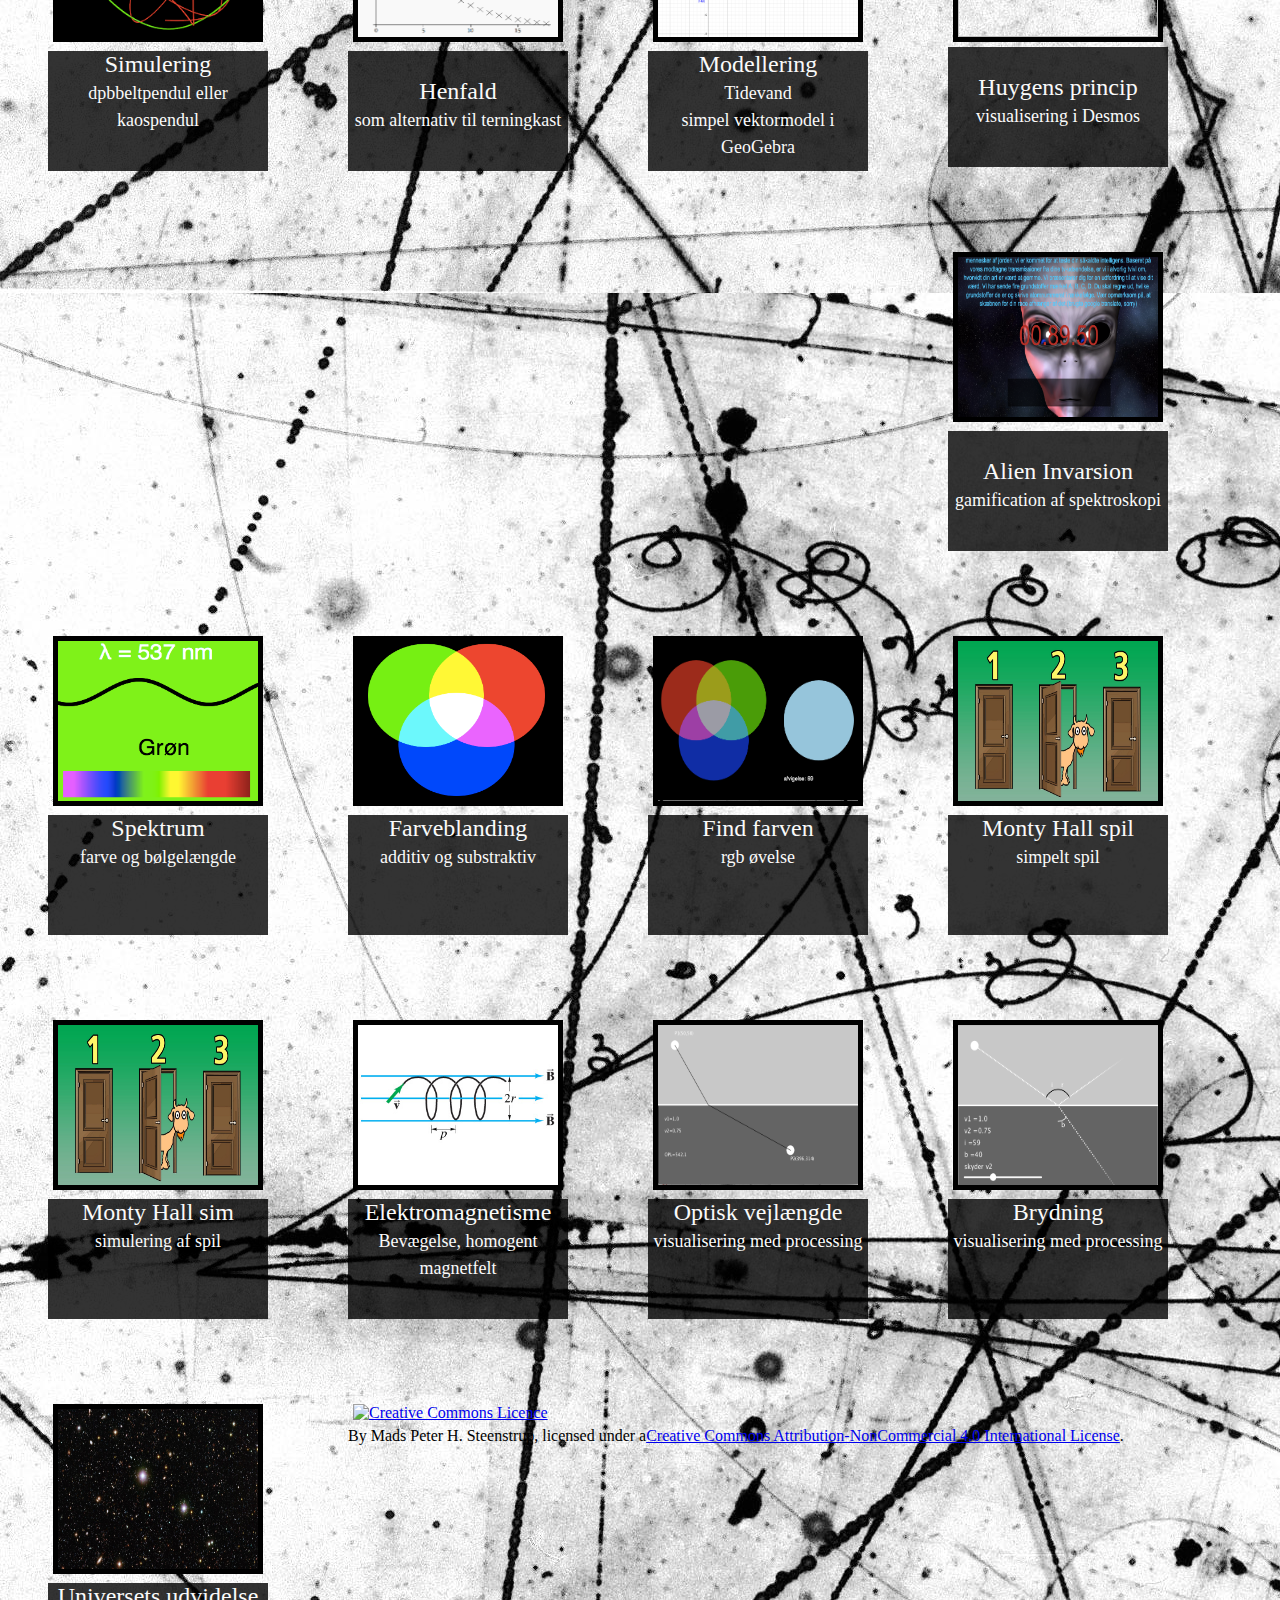
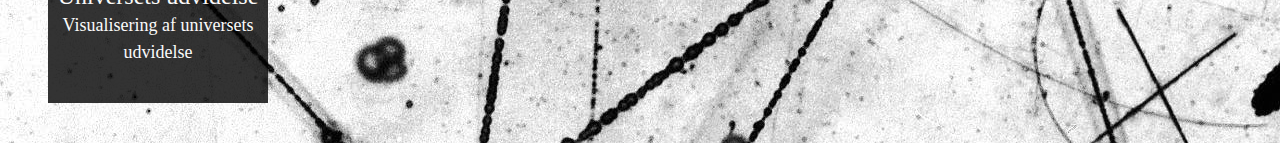
==== commit 6c6eb113: "life" ====
--- a/index.html
+++ b/index.html
@@ -16,6 +16,7 @@
 	<figcaption>Rumkonkurrence <br><font size=4> programmering, AstroPi, ISS</font></figcaption></figure>
 </figure>
 
+
 <figure>
 <a title="Elevprogrammer, lavet af eleverne" href="rysensteen/rysensteen_elev.html"> <img src="rysensteen/jeopardy.png" /></a>
 <figcaption><br> Elevprogrammer <br> <font size=4> programmering og innovation </font></figcaption></figure>
@@ -27,6 +28,19 @@
 <figure>
 <a title="Kvanteinformation og Kvantecomputer" href="kvanteinformation.html"> <img src="elektroner.png" /></a>
 <figcaption>Kvantecomputer <br> <font size=4>note til film af Jan Philip Solovej</font> </figcaption></figure>
+
+<figure>
+	<a title="Vektorprojekt - Life Saving Drones" href="lifesavingdrones.html"> <img src="lifesavingdrones.png" /></a>
+	<figcaption>Vektorprojekt  <br> <font size=4> Life Saving Drones</font> </figcaption></figure>
+	
+
+
+<figure>
+<a title="Billedmanipulation - Informatik" href="Billedmanipulation.html"> <img src="billedmanipulation.png" /></a>
+<figcaption>Billedmanipulation <br> <font size=4> Forløb i informatik 2020 </font> </figcaption></figure>
+
+
+
 
 <figure>
 	<a title="Simulation Felix Baumgartners hop" href="https://trinket.io/mpsteenstrup_9752/courses/newtons-mekanik-det-skra-kast-og-baumgartners-hop#">  	<img src="FelixBaumgartner.png" /></a>
@@ -42,12 +56,25 @@
 <figure>
 	<a title="Stød" href="https://trinket.io/mpsteenstrup_9752/courses/stod-og-bevaegelsesmaengde#/stod/introduktion">  	<img src="Impulse.png" /></a>
 	<figcaption>Simulering <br><font size=4>stød og bevægelsesmængde<br> med slingshot </font></figcaption></figure>
+</figure>
 
+<figure>
+<a title="Hookes lov" href="hookeslov.html"> <img src="hookeslov.png" /></a>
+<figcaption>Hookes lov <br> <font size=4>simulering og energibevarelse </font></figcaption>
 </figure>
 
 <figure>
 <a title="Trinket Python programmering" href="https://trinket.io/mpsteenstrup_9752/courses/introduktion-til-simulering-med-python#/introduktion/introduktion"> <img src="trinket_introduktion.png" /></a>
-<figcaption>Simulering <br> <font size=4>introduktion til simulering i Python<br> med vejledning</font></figcaption></figure>
+<figcaption>Simulering <br> <font size=4>introduktion til simulering i Python<br> med vejledning</font></figcaption>
+</figure>
+
+<figure>
+<a title="Det skrå kast" href="https://trinket.io/mpsteenstrup_9752/courses/det-skra-kast#/luftmodstand/simulering-uden-luftmodstand"> <img src="DSK.png" /></a>
+<figcaption>Simulering <br> <font size=4>Det skrå kast med luftmodstand.</font></figcaption>
+</figure>
+
+
+
 
 <figure>
 <a title="Simulering dobbeltpendul" href="dobbeltpendul.html"> <img src="dobbeltpendul.png" /></a>
@@ -89,9 +116,7 @@
 <a title="FindFarven" href="findFarven.html"> <img src="findFarven.png" /></a>
 <figcaption>Find farven<br><font size=4>rgb øvelse</font></figcaption></figure>
 
-<figure>
-<a title="Hookes lov" href="hookeslov.html"> <img src="hookeslov.png" /></a>
-<figcaption>Hookes lov <br> <font size=4>simulering og energibevarelse </font></figcaption></figure>
+
 
 <figure>
 <a title="Monty Hall spil" href="MontyHallSpil.html"> <img src="MontyHall.jpg" /></a>
